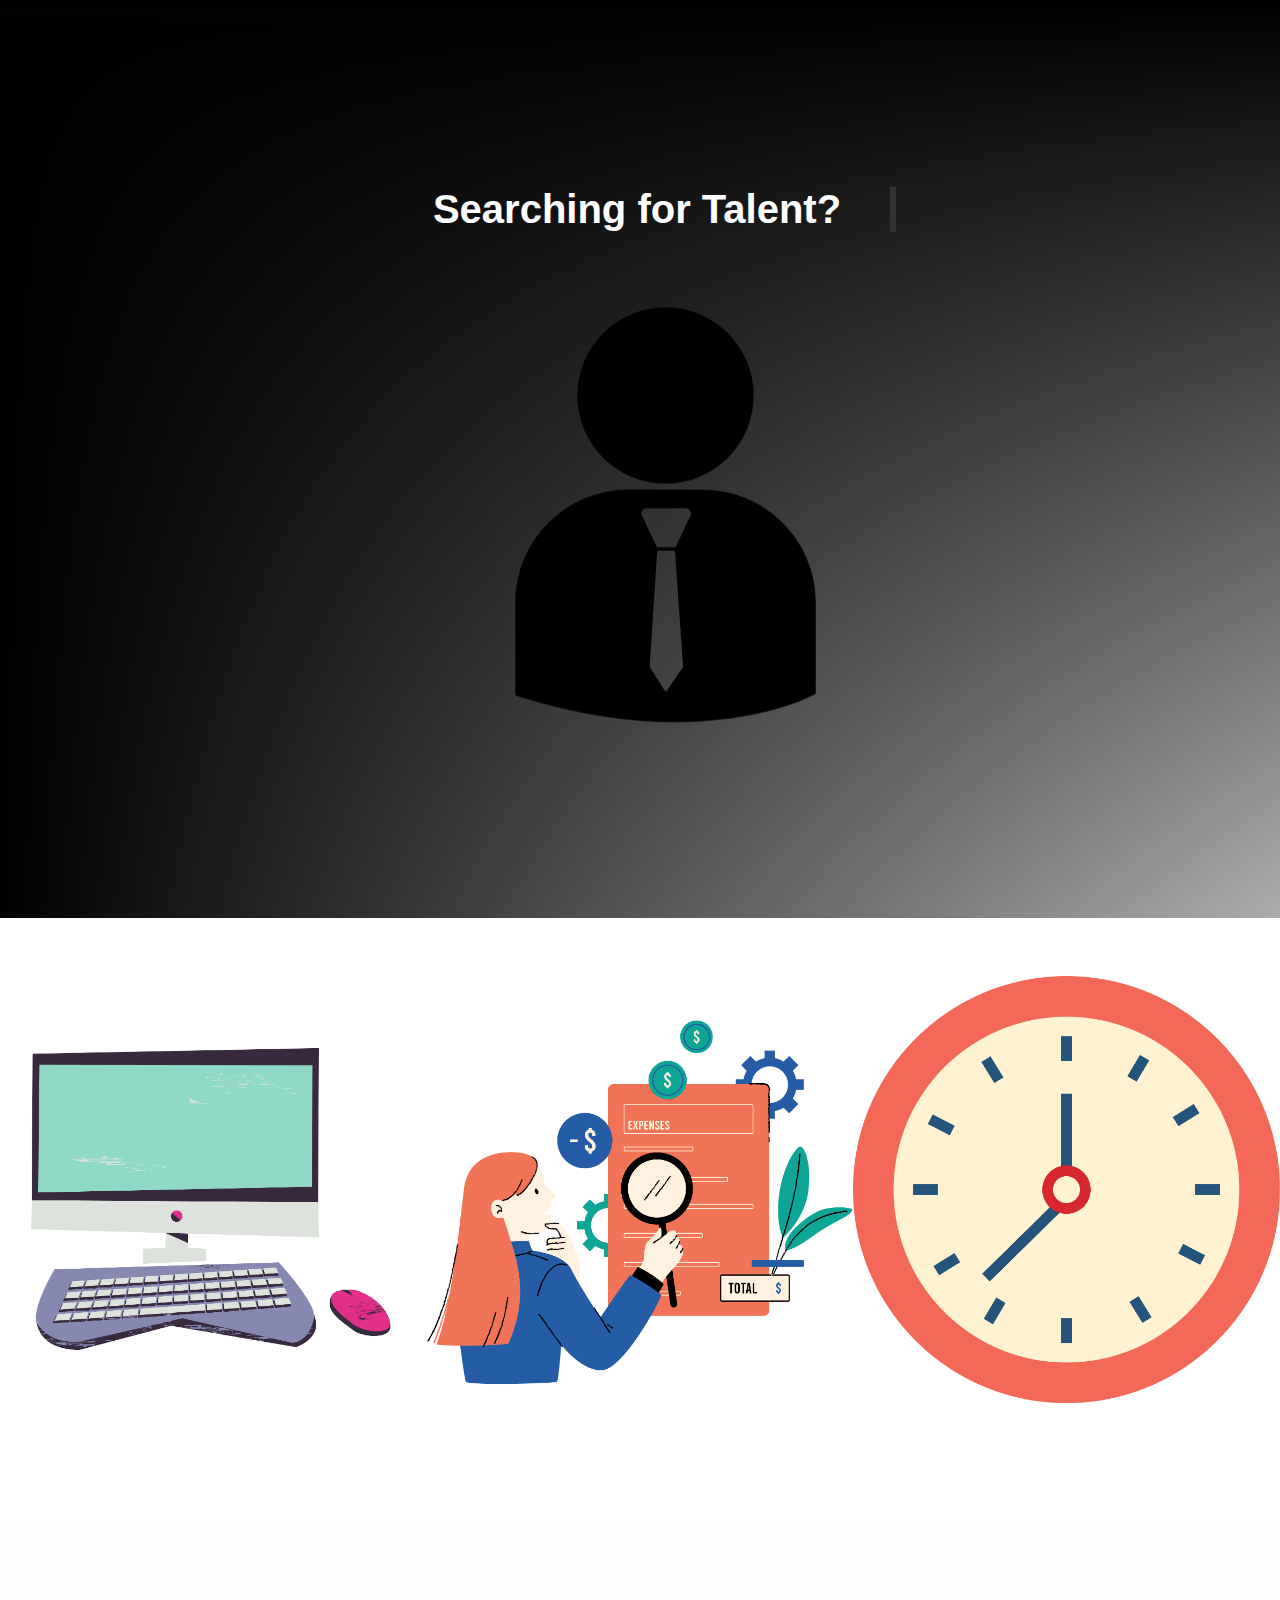
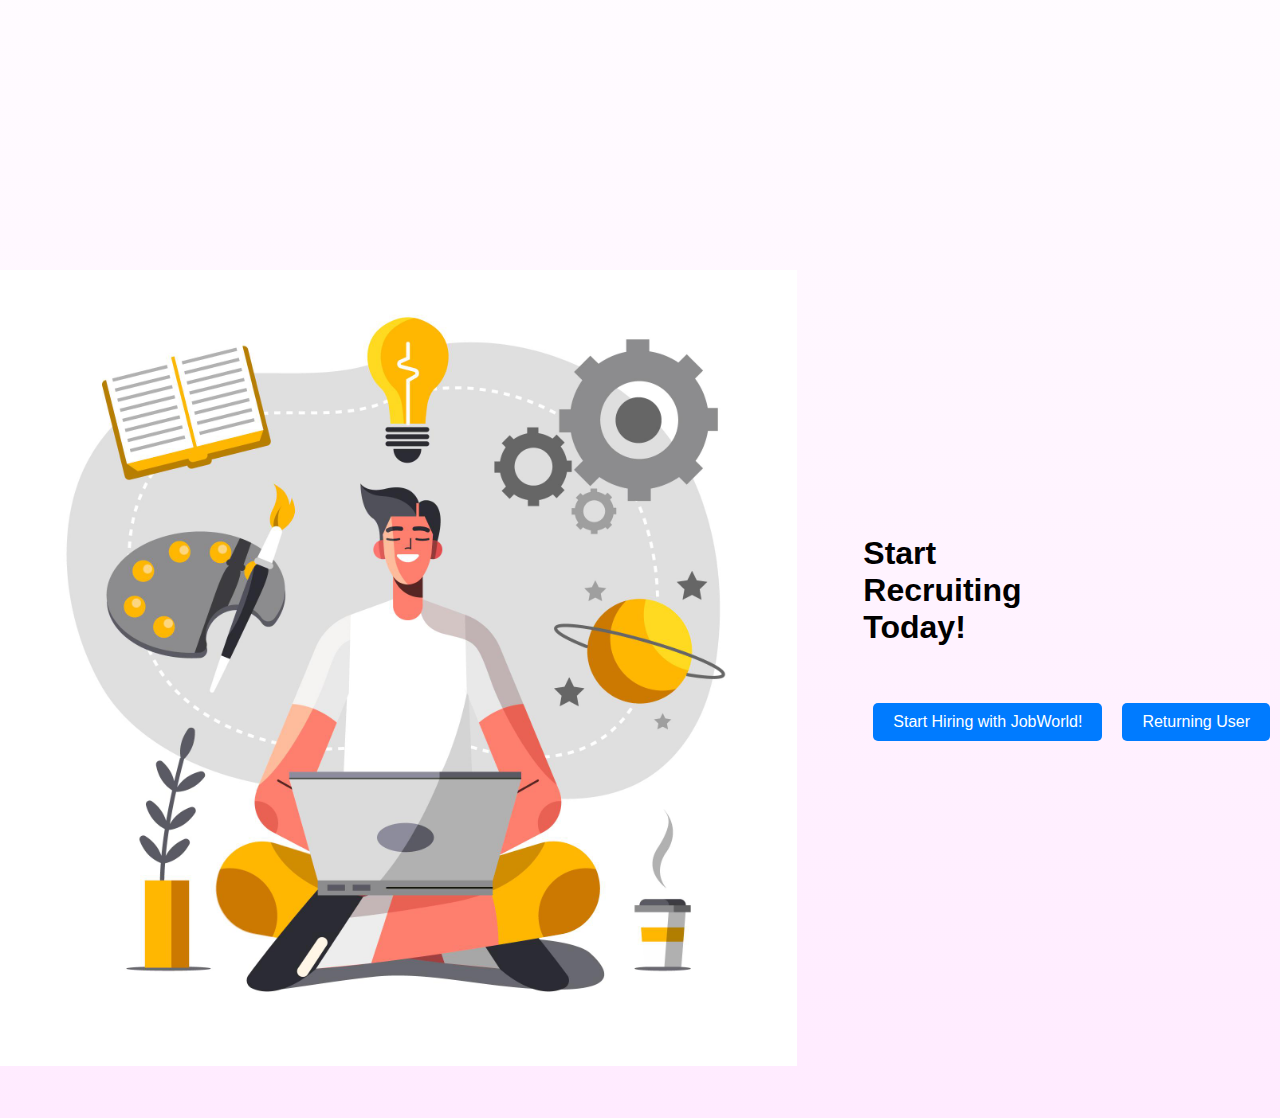
==== First/index.html @ c6b0c1cb "completed" ====
<!DOCTYPE html>
<html>
<head>
  <meta name="viewport" content="width=device-width, initial-scale=1.0">
  <title>Recruiting Website</title>
<style>
    body {
      margin: 0;
      padding: 0;
      font-family: Arial, sans-serif;
    }
    
    #header {
      position: relative;
      height: 100vh;
      overflow: hidden;
    }
    
    #header .gradient {
      position: absolute;
      top: 0;
      left: 0;
      width: 100%;
      height: 100%;
      background: linear-gradient(to right, rgba(0,0,0,1), rgba(0,0,0,0));
    }
    
    #header .content {
      position: absolute;
      top: 50%;
      left: 50%;
      transform: translate(-50%, -50%);
      text-align: center;
      color: #fff;
    }
    
    #header .content h1 {
      font-weight: bold;
      font-size: 40px;
    }
    
 #header .content img {
  display: inline-block;
  position: relative;
  animation: slideIn 2s forwards;
}

@keyframes slideIn {
  0% {
    opacity: 0;
    transform: translateX(-50%);
  }
  100% {
    opacity: 1;
    transform: translateX(0);
  }
}

    #main .subdivision:hover p {
      opacity: 1;
    }
    
    #footer {
      display: flex;
      height: 100vh;
    }
    
    #footer .half {
      flex: 1;
      display: flex;
      justify-content: center;
      align-items: center;
      overflow: hidden;
    }
    
    #footer .half img {
      width: 100%;
      height: auto;
    }
    
    #footer .half .buttons {
      display: flex;
      justify-content: center;
      margin-top: 20px;
    }
    
    #footer .half .buttons button {
      margin: 0 10px;
      padding: 10px 20px;
      font-size: 16px;
      background-color: #007bff;
      color: #fff;
      border: none;
      border-radius: 5px;
      cursor: pointer;
    }
  </style>
  <link rel="stylesheet" href="styles.css">
</head>
<body>
 <!-- <div class="vector">
  <a href = "#footer">   <img src="Assets/rec.png" alt="Image 1"> <spam>fsfsfesfe</spam></a>
</div> -->
<!-- <div class="chatbot-icon">
   <-- Add your chatbot icon content here --> -->
  <!-- <a href="fetch.html">"<img src="Assets/glass.svg" alt="Search talent"></a> -->
<!-- </div> -->
  

  <div id="header">
    <div class="background-video">
      <video src="Assets/ink.mp4" autoplay loop muted></video>
    </div>
    <div class="gradient"></div>
    <div class="content">
      <h1 class="typing-animation">Searching for Talent?</h1>
      <img src="Assets/pngwing.com.png" alt="Vector Image">
    </div>
  </div>
  
  <div id="main">
    <div class="subdivision">
        <div class="image-container">
            <img class="original-image" src="Assets/1.png" alt="Image 1">
            <img class="hover-image" src="Assets/2.png" alt="Hover Image 1">
          </div>
        <p>Text 1</p>
    </div>
    <div class="subdivision">
        <div class="image-container">
            <img class="original-image" src="Assets/a1.png" alt="Image 1">
            <img class="hover-image" src="Assets/a2.png" alt="Hover Image 1">
          </div>
        <p>Text 1</p>
    </div><div class="subdivision">
        <div class="image-container">
            <img class="original-image" src="Assets/b1.png" alt="Image 1">
            <img class="hover-image" src="Assets/b2.png" alt="Hover Image 1">
          </div>
        <p>Text 1</p>
    </div>
  </div>
  
  <div id="footer">
    <div class="half">
      <img src="Assets/5484597.jpg" alt="Image 4">
    </div>
    
        <p class="bold-text" >
        <h1>
            <br><br><br><br><br><br><br><br>
        <span >Start</span><br>
        <span>Recruiting</span><br>
        <span>Today!</span><br>
        </h1s>
        </p>
     <div class="half">   <div class="buttons">
        <a href = "form.html"> <button type="button" class="btn btn-outline-primary">Start Hiring with JobWorld!</button></a>
        <a href = "form.html"> <button type="button" class="btn btn-outline-primary">Returning User</button> </a>
      </div>
    </div>
  </div>
  <script src="script.js"></script>
</body>
</html>
---- First/styles.css ----
body {
    margin: 0;
    padding: 0;
    font-family: Arial, sans-serif;
    background: linear-gradient(to top, #ffebff, #ffffff, #000000);
  }
  
  #header {
    position: relative;
    height: 100vh;
    overflow: hidden;
  }
  
  /* #header .background-image {
    position: absolute;
    top: 0;
    left: 0;
    width: 100%;
    height: 100%;
    background-image: url('background-image.jpg');
    background-size: cover;
    background-position: center;
    z-index: -1;
  } */
  
  #header {
    position: relative;
    width: 100%;
    height: 100vh;
  }
  
  .background-video {
    position: absolute;
    top: 0;
    left: 0;
    width: 100%;
    height: 100%;
    overflow: hidden;
  }
  
  .background-video video {
    width: 100%;
    height: 100%;
    object-fit: cover;
  }
  
  /* Rest of your CSS code */
  

  #header .gradient {
    position: absolute;
    top: 0;
    left: 0;
    width: 100%;
    height: 100%;
    background: linear-gradient(to right, rgba(0,0,0,1), rgba(0,0,0,0));
  }
  
  #header .content {
    position: absolute;
    top: 50%;
    left: 50%;
    transform: translate(-50%, -50%);
    font-size: x-large;
    text-align: center;
    color: #ffffff;
  }
  
  #main {
    display: flex;
    height: 100vh;
  }
  
  #main .subdivision {
    flex: 1;
    display: flex;
    justify-content: center;
    align-items: center;
    overflow: hidden;
    position: relative;
  }
  .image-container {
    position: relative;
    width: 100%;
    height: 100%;
  }
  /* #main .subdivision .image-container {
    position: relative;
    width: 100%;
    height: auto;
  } */
  
  /* #main .subdivision .image-container img {
    position: absolute;
    top: 0;
    left: 0;
    width: 100%;
    height: auto;
    opacity: 1;
    transition: opacity 0.3s;
  }
  
  #main .subdivision:hover .original-image {
    opacity: 0;
  }
  
  #main .subdivision:hover .hover-image {
    opacity: 1;
  }
   */
   #header .background-image {
    position: absolute;
    top: 0;
    left: 0;
    width: 100%;
    height: 100%;
    background-image: url('Assets/bg.jpeg');
    background-size: cover;
    background-position: center;
    z-index: -1;
  }
   .original-image,
   .hover-image {
     position: absolute;
     top: 0;
     left: 0;
     transition: opacity 0.3s ease, transform 0.3s ease, background-color 0.3s ease;
     width: 100%; /* Adjust the desired width */
     height: auto; /* Maintain aspect ratio */
   }
   .original-image {
    z-index: 1;
  }

  
  .hover-image {
    z-index: 2;
    opacity: 0;
    transform: scale(1);
    background-color: transparent;
    display: flex;
    align-items: center;
    justify-content: center;
    color: white;
    font-weight: bold;
    text-align: center;
  }
  .hover-image p {
    padding: 10px;
  }
  
  .image-container:hover .original-image {
    opacity: 0;
  }
  
  .image-container:hover .hover-image {
    opacity: 1;
    transform: scale(1.2);
    background-color: purple;
  }

  #main .subdivision p {
    position: absolute;
    top: 50%;
    left: 50%;
    transform: translate(-50%, -50%);
    color: #fff;
    font-size: 20px;
    text-align: center;
  }
  .bold-text {
    text-align: left;
    font-weight: bold;
    font-size: 30px;
    margin-bottom: 10px;
    white-space: pre;
    overflow: hidden;
  }
  
  .bold-text span {
    display: inline-block;
    opacity: 0;
  }
  
  .slide-in {
    animation: slideIn 1s ease-in-out both;
  }
  
  @keyframes slideIn {
    0% {
      transform: translateX(-100%);
      opacity: 0;
    }
    100% {
      transform: translateX(0);
      opacity: 1;
    }
  }
  /* Rest of your CSS code */

.btn {
    display: inline-block;
    padding: 10px 20px;
    background-color: #333;
    color: #fff;
    text-decoration: none;
    border-radius: 4px;
    transition: background-color 0.3s ease, transform 0.3s ease, color 0.3s ease;
  }
  
  .btn:hover {
    background-color: #555;
    color: #fff;
    transform: scale(1.1);
  }
  
  #footer {
    display: flex;
    height: 100vh;
  }
  
  #footer .half {
    flex: 1;
    display: flex;
    justify-content: center;
    align-items: center;
    overflow: hidden;
  }
  
  #footer .half img {
    width: 100%;
    height: auto;
  }
  
  #footer .half .buttons {
    display: flex;
    justify-content: center;
    margin-top: 20px;
  }
  
  #footer .half .buttons button {
    margin: 0 10px;
    padding: 10px 20px;
    font-size: 16px;
    background-color: #007bff;
    color: #fff;
    border: none;
    border-radius: 5px;
    cursor: pointer;
  }

  .chatbot-icon {
    position: fixed;
    bottom: 20px;
    right: 20px;
    background-color: #333;
    color: #fff;
    padding: 10px;
    border-radius: 50%;
    z-index: 999;
  }

  .typing-animation {
    overflow: hidden; /* Ensure text doesn't overflow */
    white-space: nowrap; /* Prevent line breaks */
    border-right: 0.15em solid #333; /* Add blinking cursor effect */
    animation: typing 3s steps(30) forwards;
  }
  
  @keyframes typing {
    from {
      width: 0;
    }
    to {
      width: 100%;
    }
  }
   /* {
    overflow: hidden; /* Ensure text doesn't overflow */
    /* white-space: nowrap; Prevent line breaks */
    /* border-right: 0.15em solid #333; Add blinking cursor effect */
    /* animation: typing 3s steps(30) infinite; */
  /* } */ 
  
  @keyframes typing {
    from {
      width: 0;
    }
    to {
      width: 100%;
    }
  }
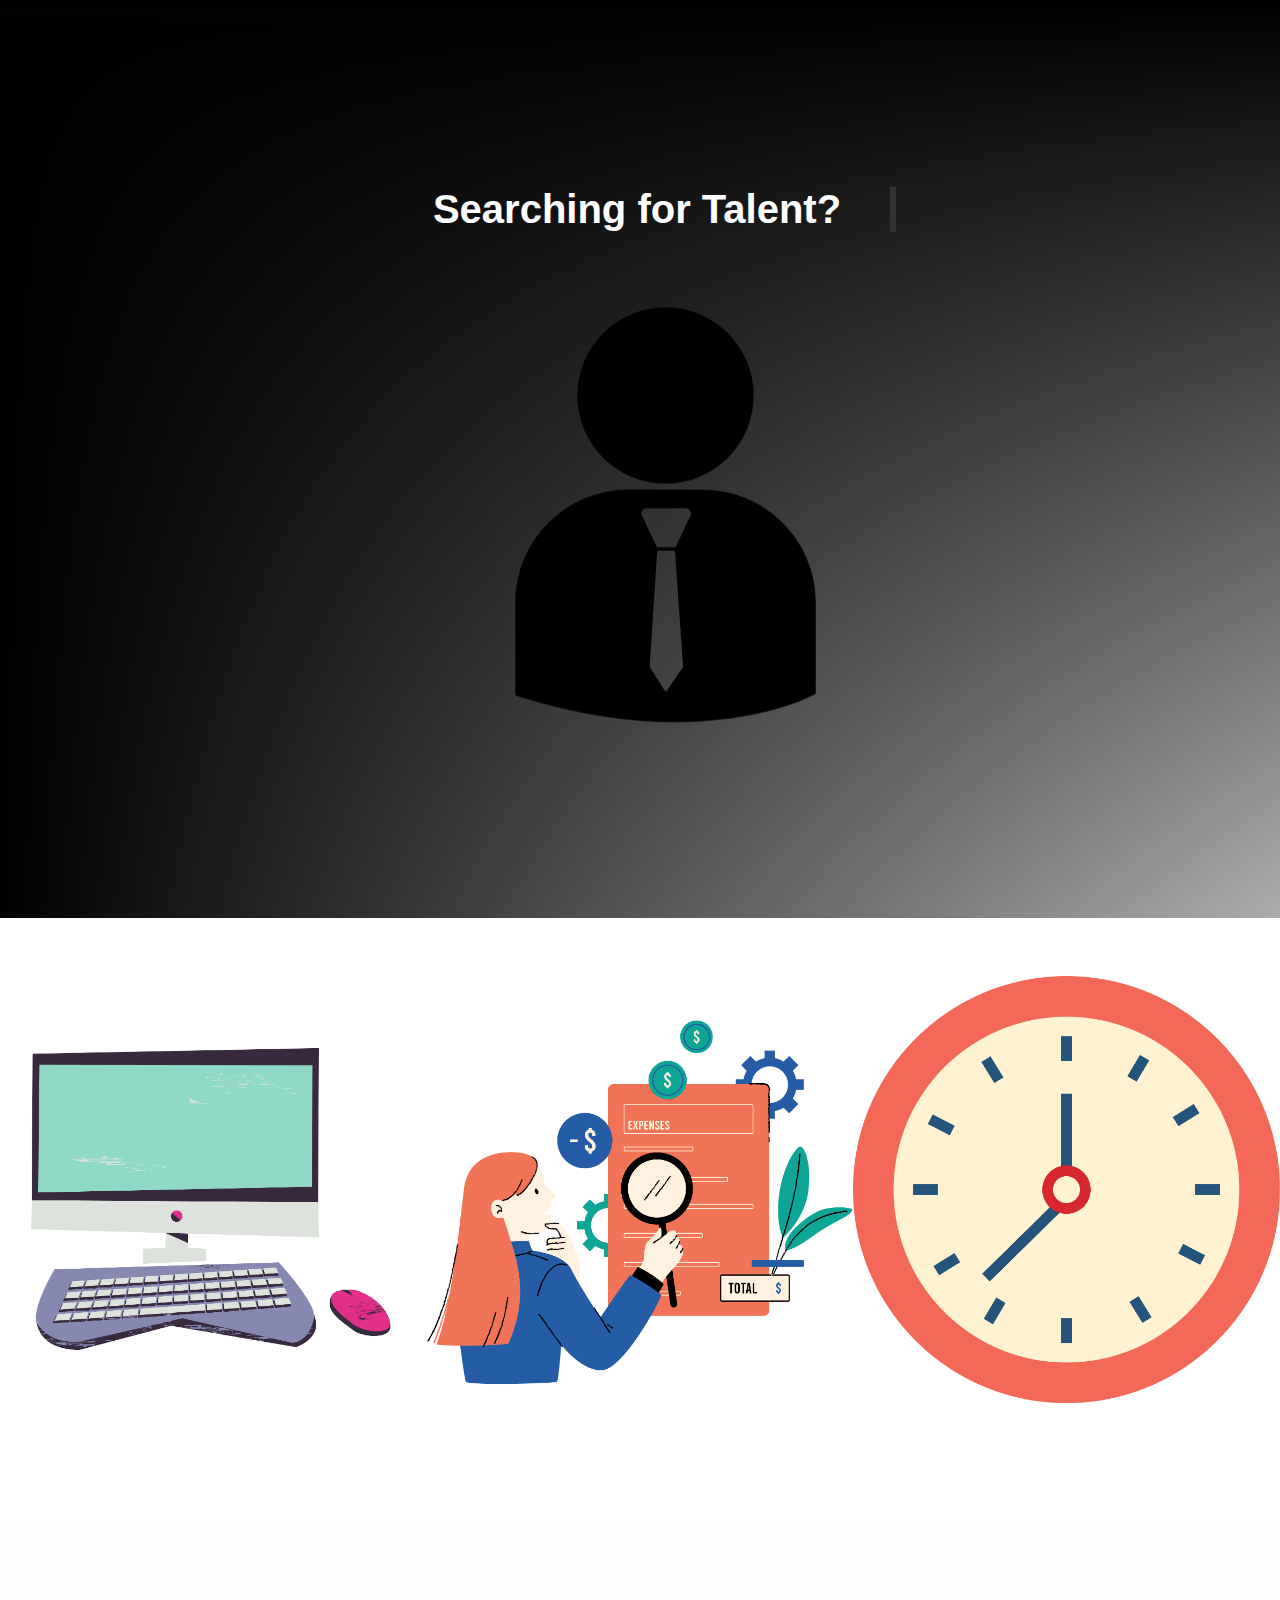
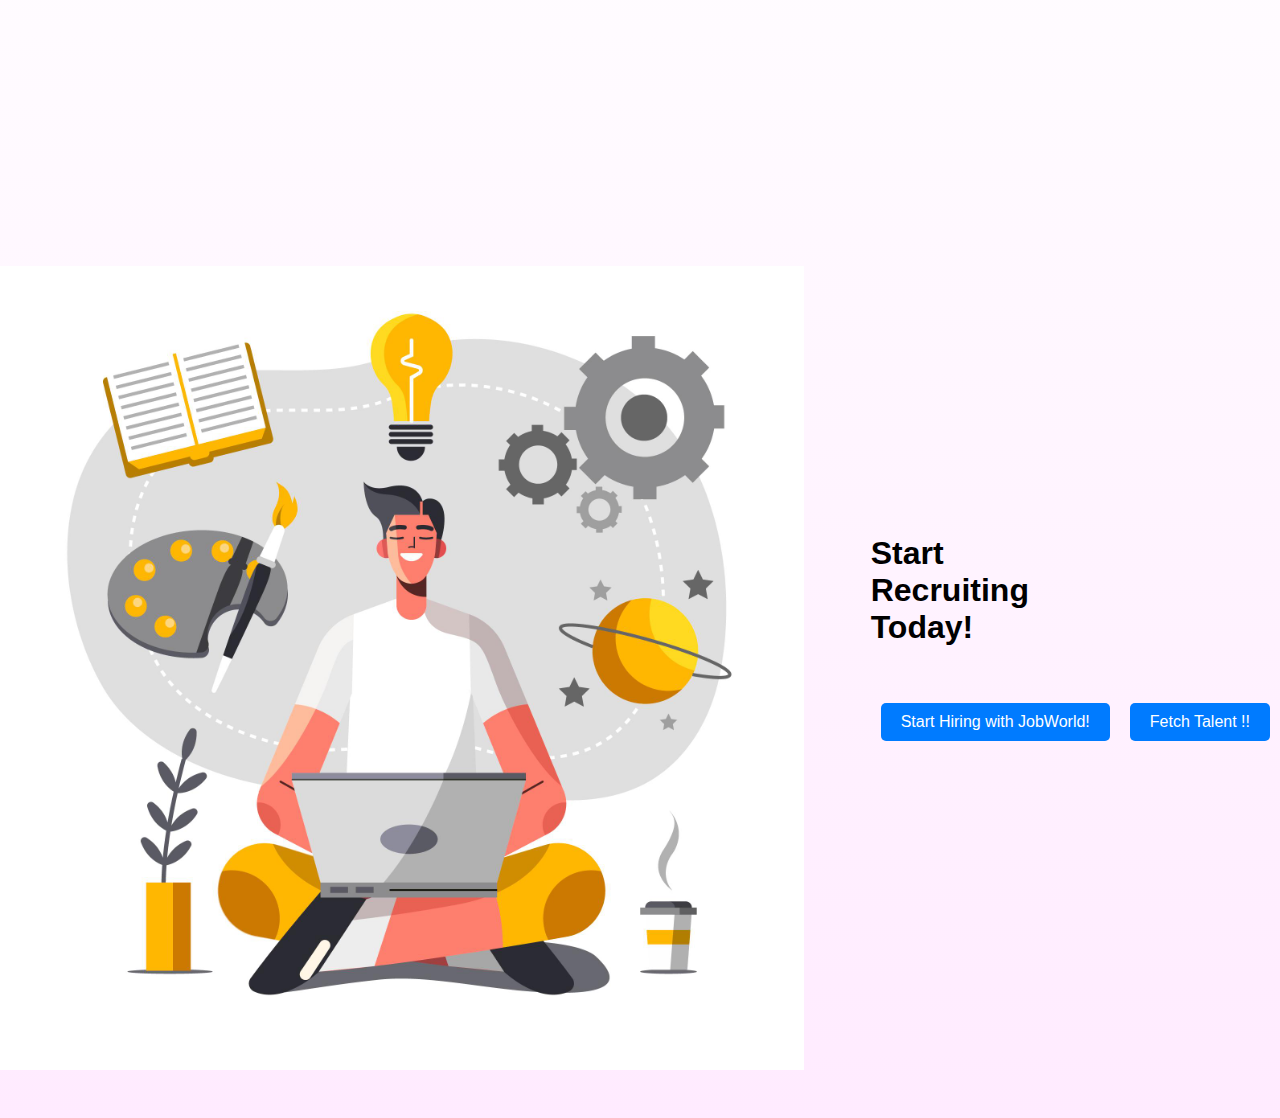
==== commit d692aea2: "changed" ====
--- a/First/index.html
+++ b/First/index.html
@@ -156,7 +156,7 @@
         </p>
      <div class="half">   <div class="buttons">
         <a href = "form.html"> <button type="button" class="btn btn-outline-primary">Start Hiring with JobWorld!</button></a>
-        <a href = "form.html"> <button type="button" class="btn btn-outline-primary">Returning User</button> </a>
+        <a href = "fetch.html"> <button type="button" class="btn btn-outline-primary">Fetch Talent !!</button> </a>
       </div>
     </div>
   </div>
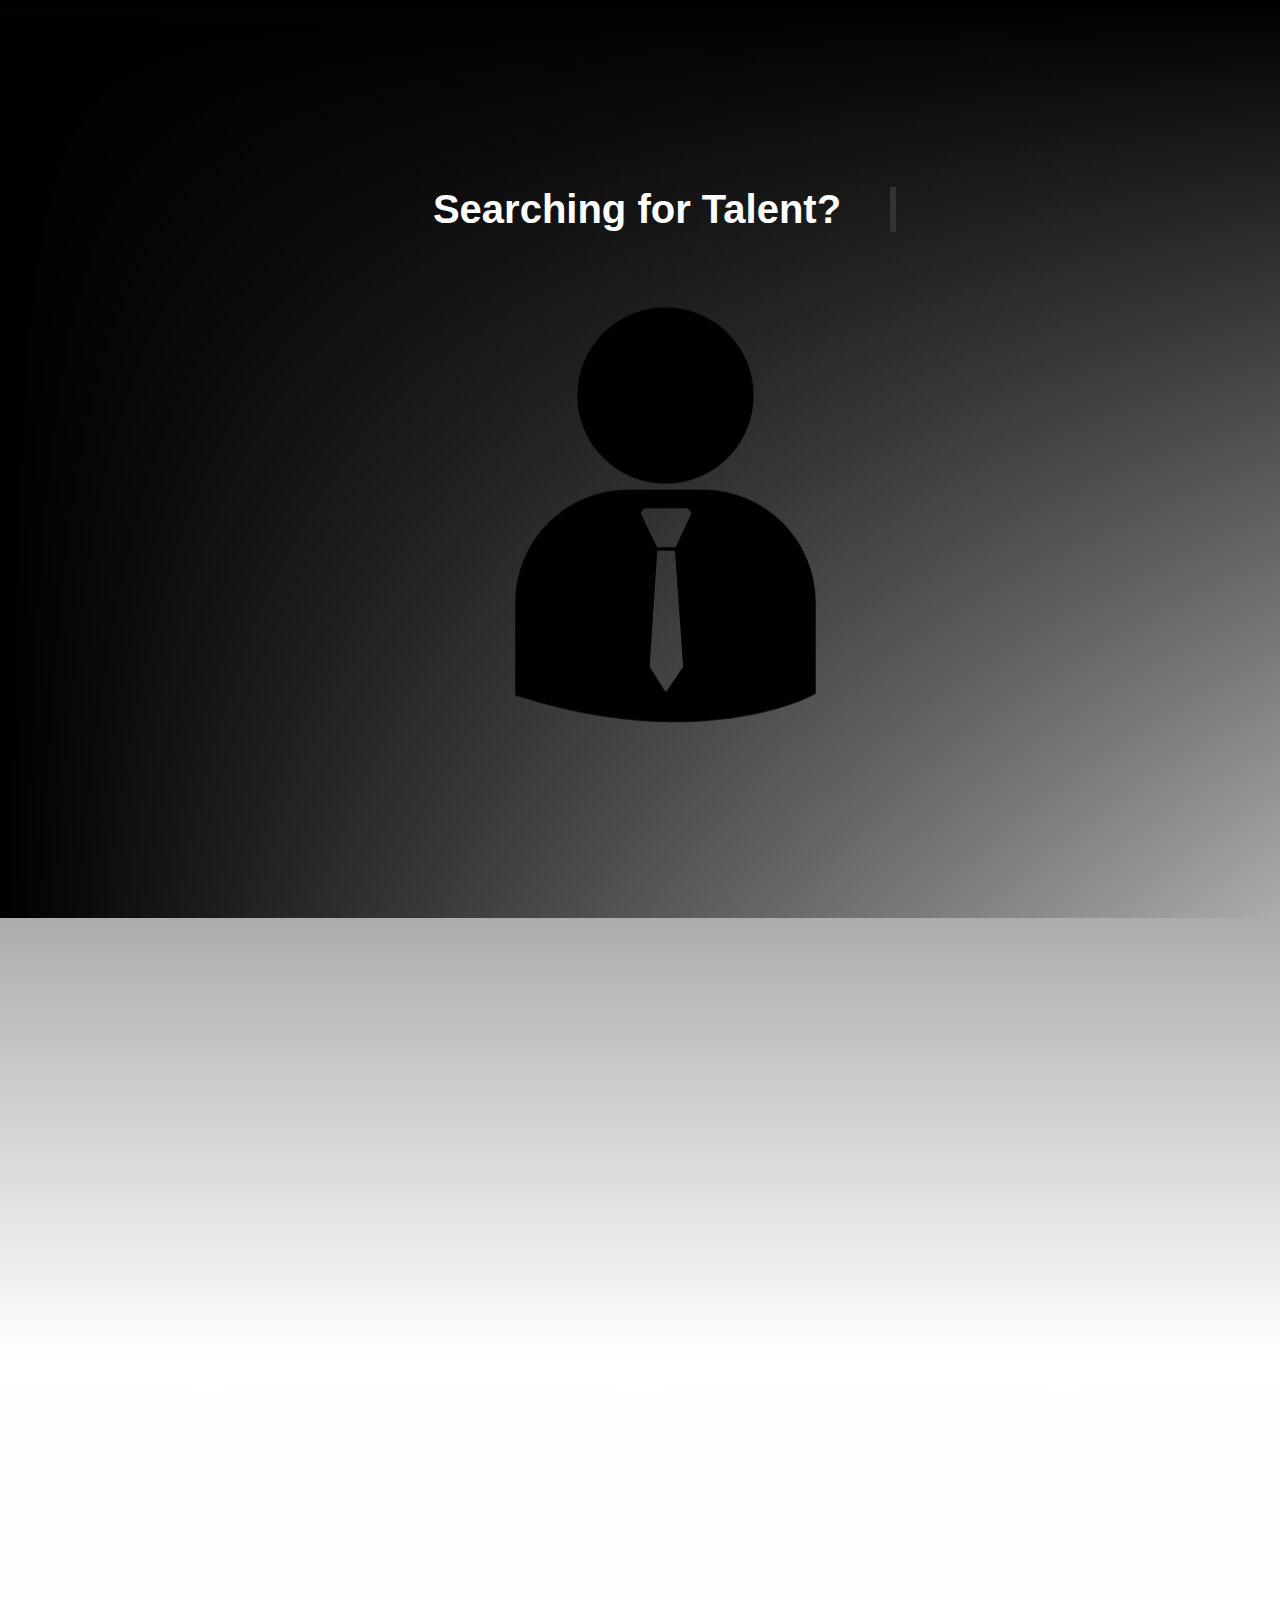
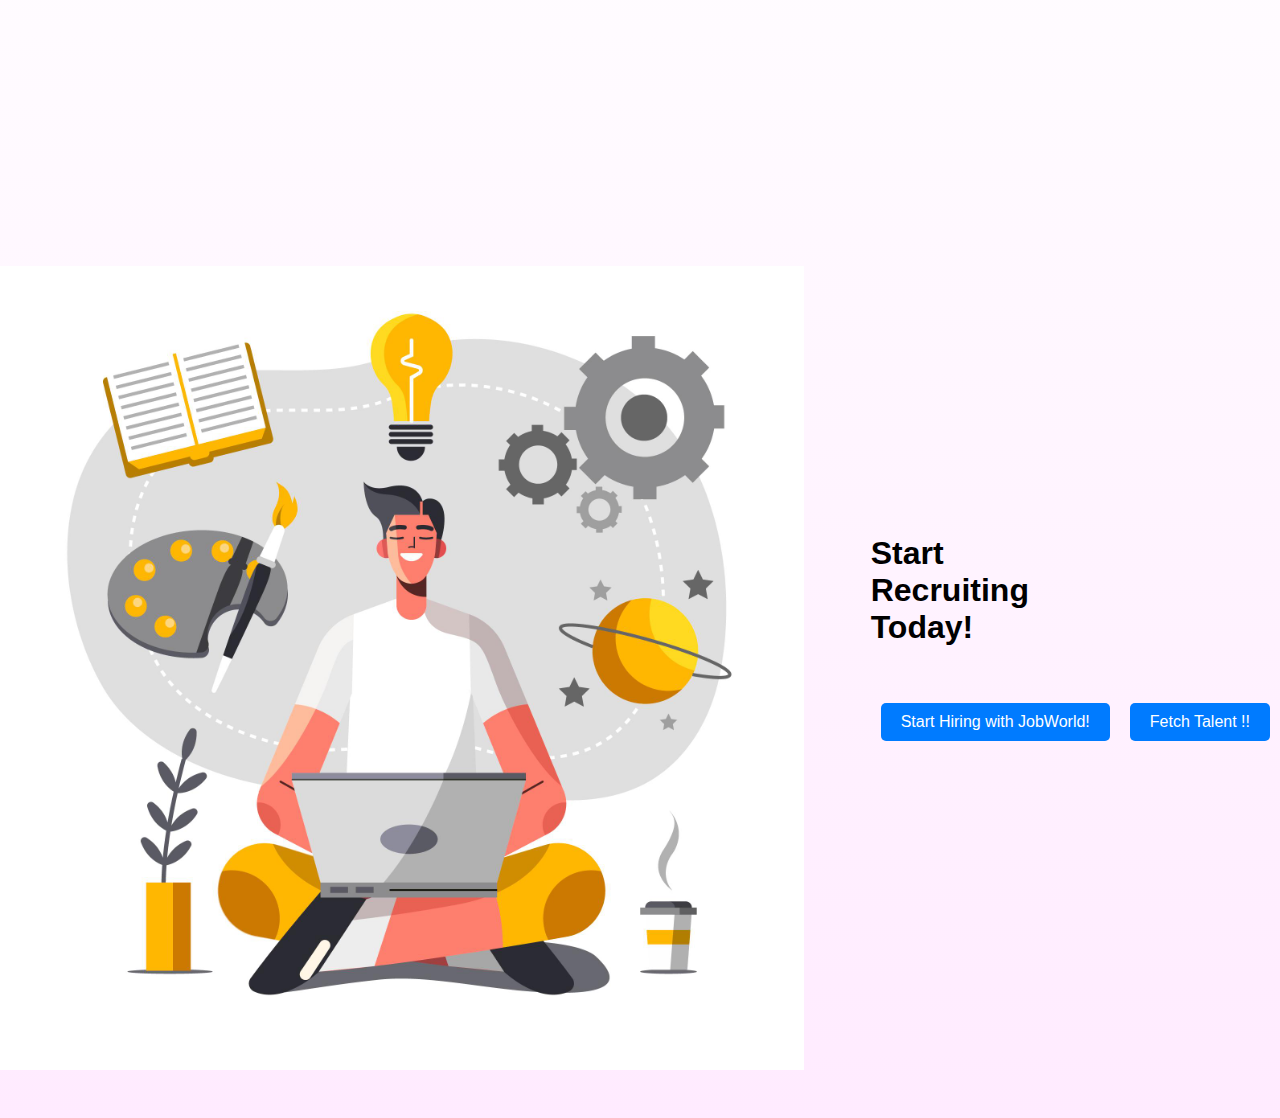
==== commit 62332aa6: "Update index.html" ====
--- a/First/index.html
+++ b/First/index.html
@@ -120,23 +120,23 @@
   
   <div id="main">
     <div class="subdivision">
-        <div class="image-container">
+       <a href= "#start"> <div class="image-container">
             <img class="original-image" src="Assets/1.png" alt="Image 1">
             <img class="hover-image" src="Assets/2.png" alt="Hover Image 1">
-          </div>
+          </div> </a>
         <p>Text 1</p>
     </div>
     <div class="subdivision">
-        <div class="image-container">
+        <a href= "#start">  <div class="image-container">
             <img class="original-image" src="Assets/a1.png" alt="Image 1">
             <img class="hover-image" src="Assets/a2.png" alt="Hover Image 1">
-          </div>
+          </div></a>
         <p>Text 1</p>
     </div><div class="subdivision">
-        <div class="image-container">
+        <a href= "#start">  <div class="image-container">
             <img class="original-image" src="Assets/b1.png" alt="Image 1">
             <img class="hover-image" src="Assets/b2.png" alt="Hover Image 1">
-          </div>
+          </div></a>
         <p>Text 1</p>
     </div>
   </div>
@@ -155,7 +155,7 @@
         </h1s>
         </p>
      <div class="half">   <div class="buttons">
-        <a href = "form.html"> <button type="button" class="btn btn-outline-primary">Start Hiring with JobWorld!</button></a>
+        <section id="start"> <a href = "form.html"> <button type="button" class="btn btn-outline-primary">Start Hiring with JobWorld!</button></a></section>
         <a href = "fetch.html"> <button type="button" class="btn btn-outline-primary">Fetch Talent !!</button> </a>
       </div>
     </div>
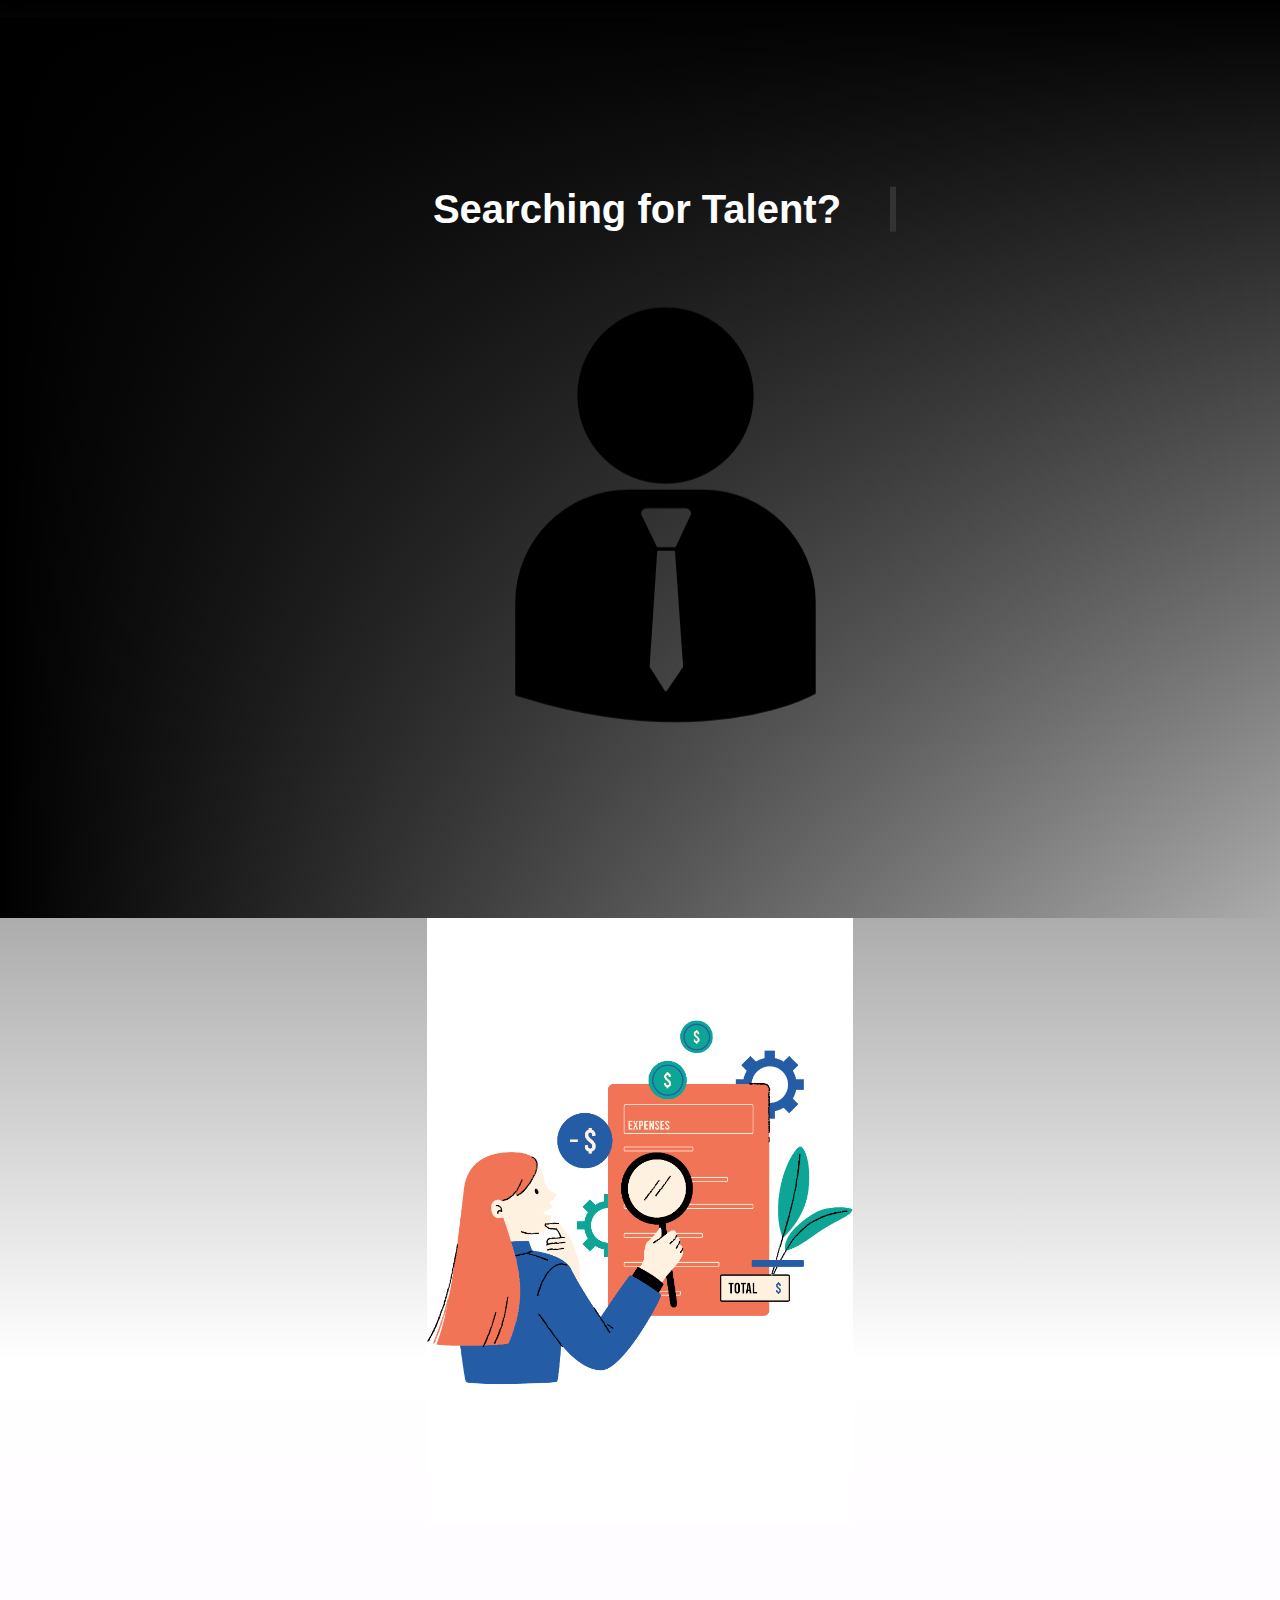
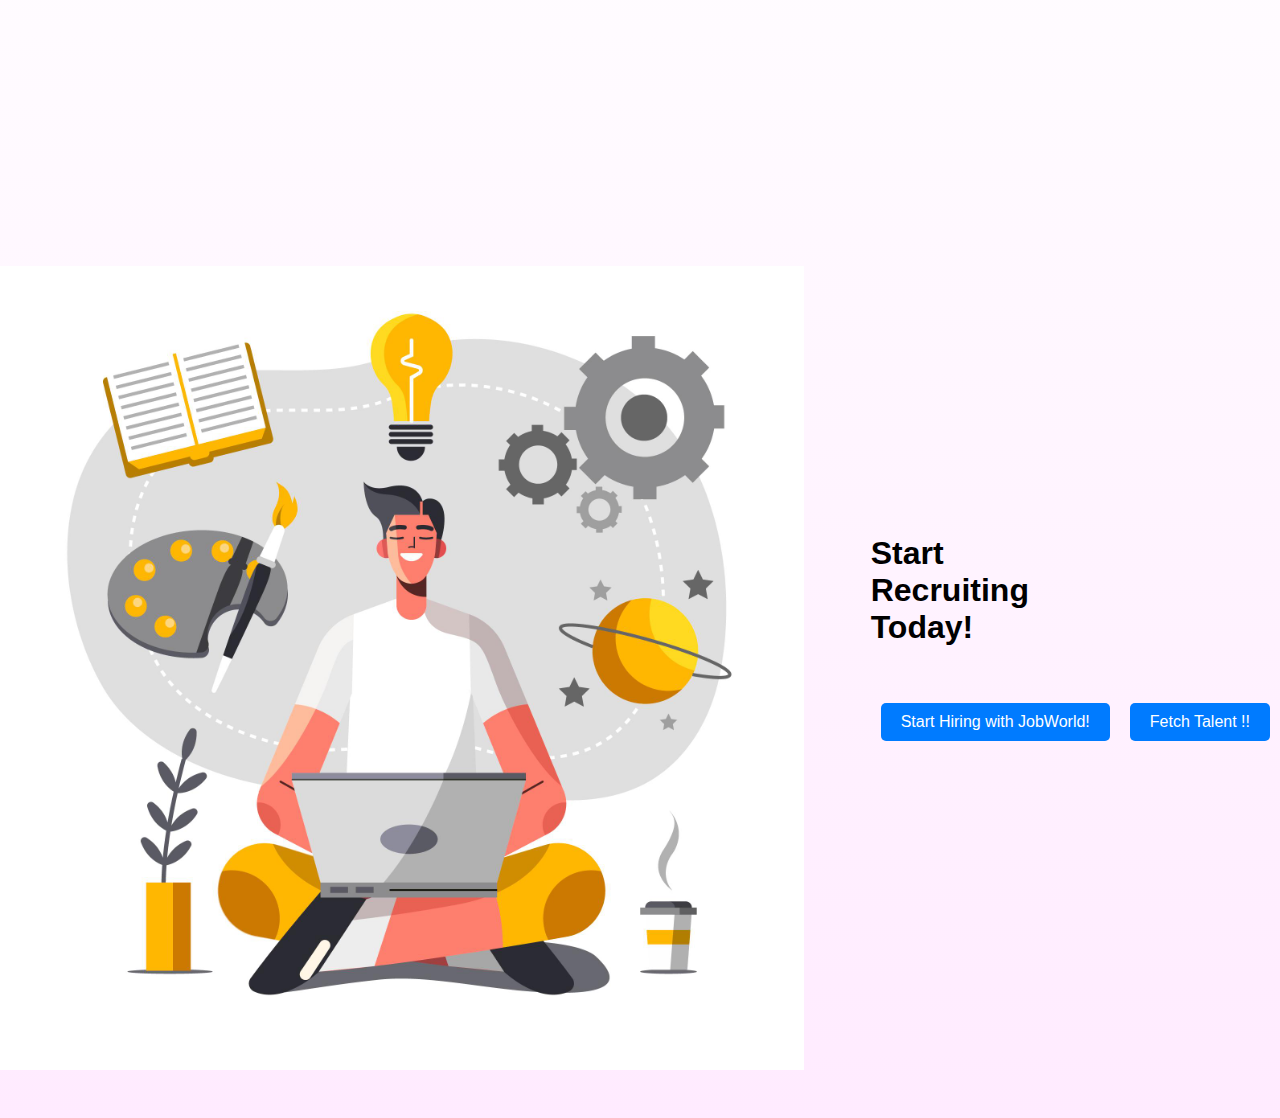
==== commit 4ef41051: "Update index.html" ====
--- a/First/index.html
+++ b/First/index.html
@@ -127,10 +127,10 @@
         <p>Text 1</p>
     </div>
     <div class="subdivision">
-        <a href= "#start">  <div class="image-container">
+        <div class="image-container">
             <img class="original-image" src="Assets/a1.png" alt="Image 1">
-            <img class="hover-image" src="Assets/a2.png" alt="Hover Image 1">
-          </div></a>
+            <a href= "#start">  <img class="hover-image" src="Assets/a2.png" alt="Hover Image 1"></a>
+          </div>
         <p>Text 1</p>
     </div><div class="subdivision">
         <a href= "#start">  <div class="image-container">
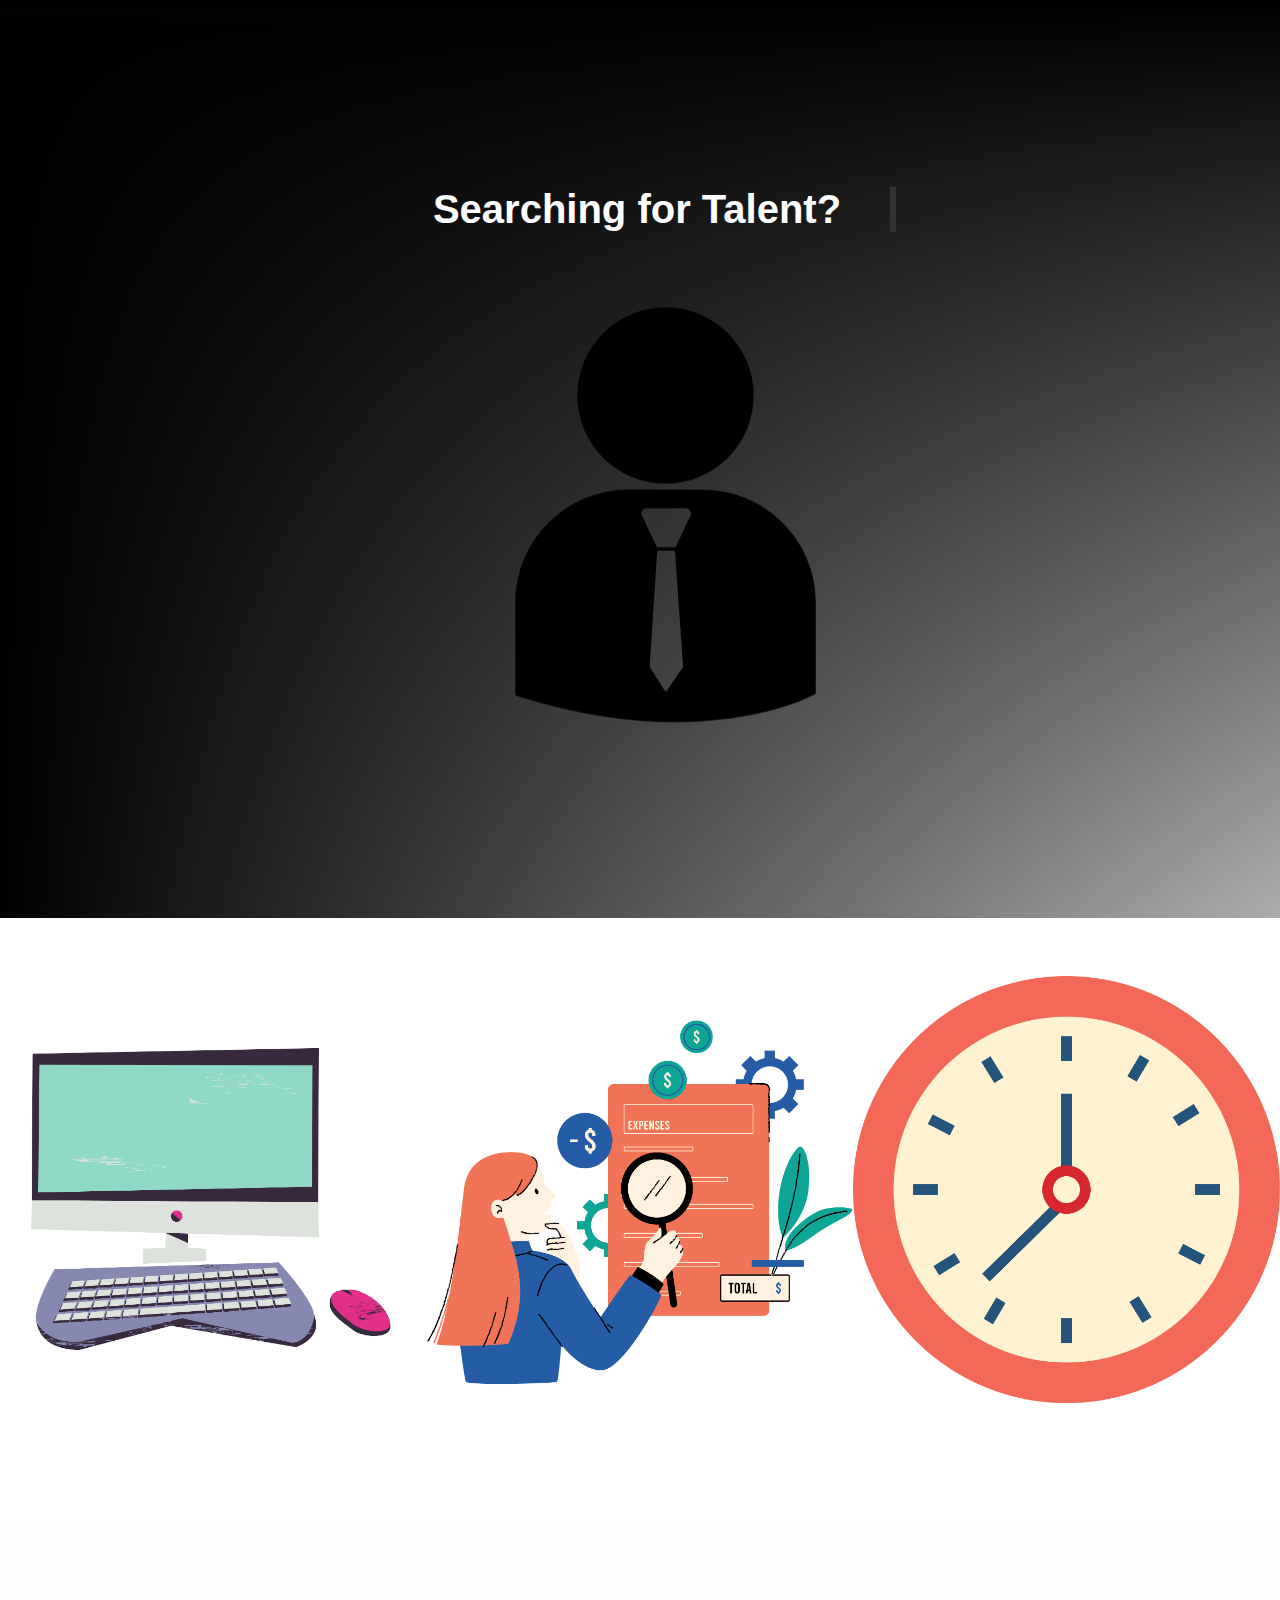
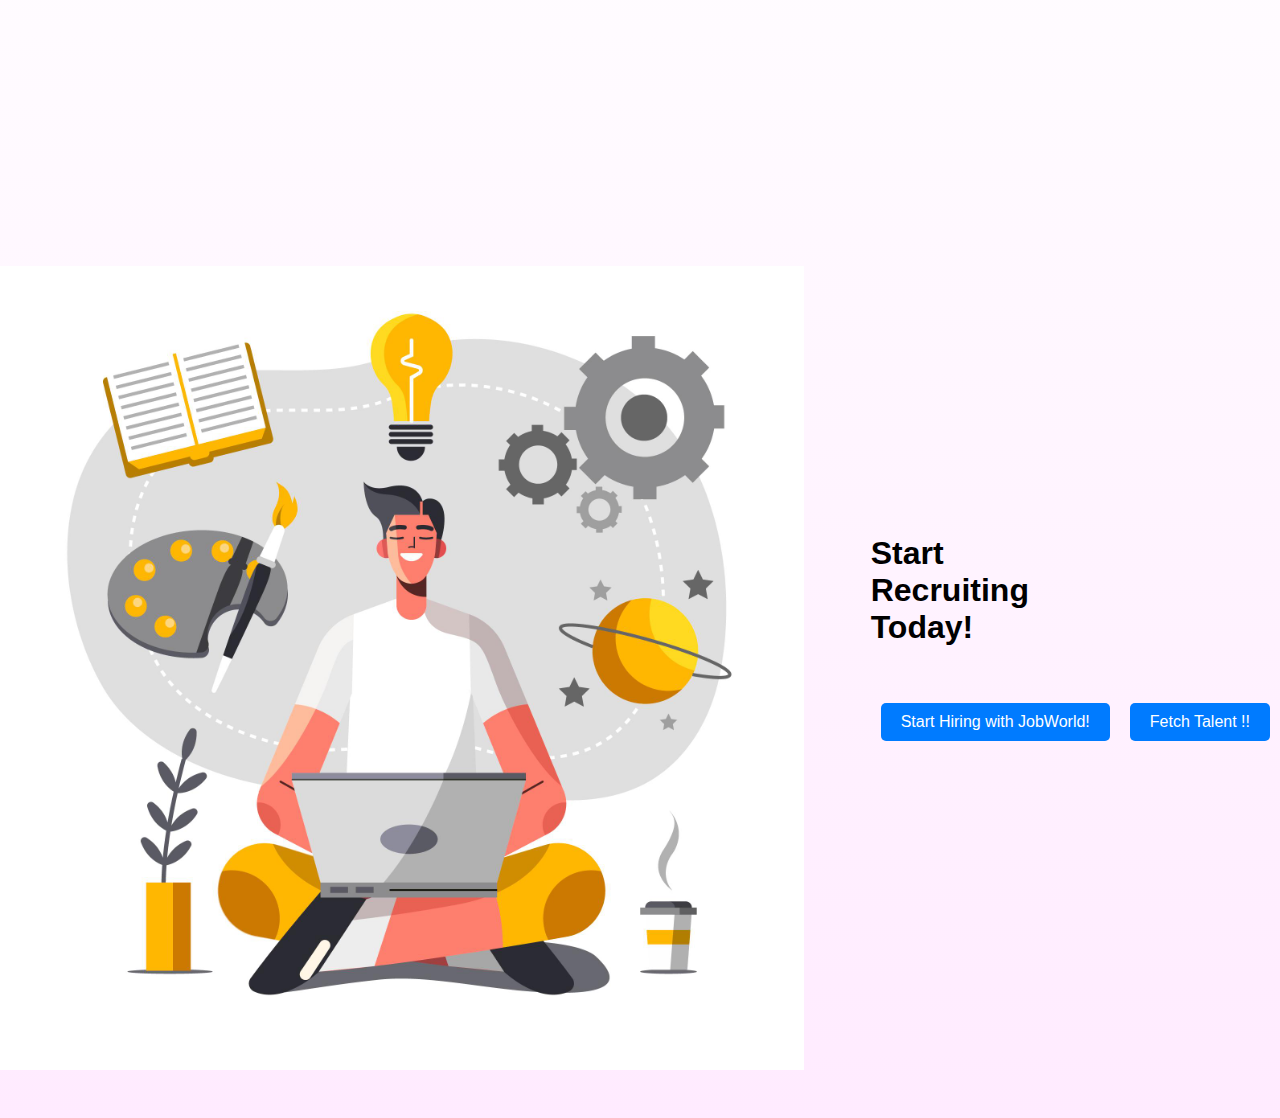
==== commit 2e5ade5c: "Update index.html" ====
--- a/First/index.html
+++ b/First/index.html
@@ -120,10 +120,10 @@
   
   <div id="main">
     <div class="subdivision">
-       <a href= "#start"> <div class="image-container">
+      <div class="image-container">
             <img class="original-image" src="Assets/1.png" alt="Image 1">
-            <img class="hover-image" src="Assets/2.png" alt="Hover Image 1">
-          </div> </a>
+             <a href= "#start"> <img class="hover-image" src="Assets/2.png" alt="Hover Image 1"> </a>
+          </div> 
         <p>Text 1</p>
     </div>
     <div class="subdivision">
@@ -133,10 +133,10 @@
           </div>
         <p>Text 1</p>
     </div><div class="subdivision">
-        <a href= "#start">  <div class="image-container">
+        <div class="image-container">
             <img class="original-image" src="Assets/b1.png" alt="Image 1">
-            <img class="hover-image" src="Assets/b2.png" alt="Hover Image 1">
-          </div></a>
+       <a href= "#start">  <img class="hover-image" src="Assets/b2.png" alt="Hover Image 1"> </a>
+          </div>
         <p>Text 1</p>
     </div>
   </div>
@@ -155,7 +155,7 @@
         </h1s>
         </p>
      <div class="half">   <div class="buttons">
-        <section id="start"> <a href = "form.html"> <button type="button" class="btn btn-outline-primary">Start Hiring with JobWorld!</button></a></section>
+       <a href = "form.html"> <button id="start" type="button" class="btn btn-outline-primary">Start Hiring with JobWorld!</button></a>
         <a href = "fetch.html"> <button type="button" class="btn btn-outline-primary">Fetch Talent !!</button> </a>
       </div>
     </div>
